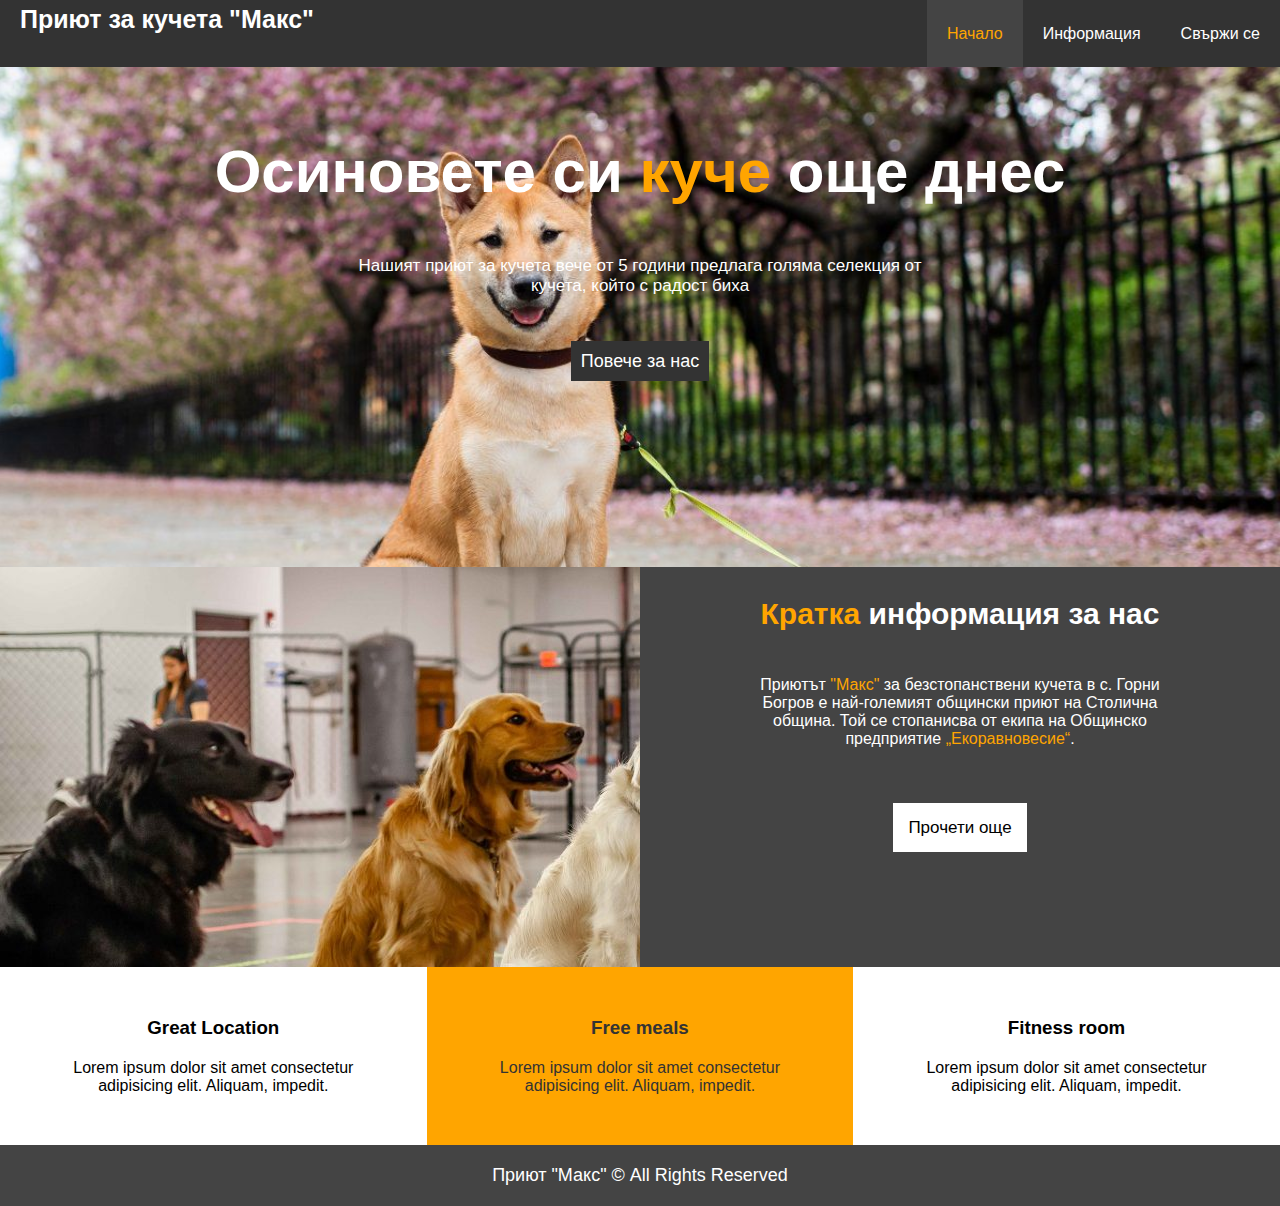
==== 1st-Website-master/index.html @ cb43c9ec "Add files via upload" ====
<html>
<head>
    <title>Hotel</title>
    <meta charset="UTF-8">
    <link rel="stylesheet" href="https://use.fontawesome.com/releases/v5.6.1/css/all.css" integrity="sha384-gfdkjb5BdAXd+lj+gudLWI+BXq4IuLW5IT+brZEZsLFm++aCMlF1V92rMkPaX4PP" crossorigin="anonymous">
    <link rel="stylesheet" href="./css/style.css">
    <meta name="viewport" content="user-scalable=no, initial-scale=1, maximum-scale=1, minimum-scale=1, width=device-width, height=device-height, target-densitydpi=device-dpi" />
    <link rel="stylesheet" media="screen and (max-width: 768px)" href="./css/mobile.css">
</head>
<body>
    <div class="navbar">
        <h2><a href="index.html">Приют за кучета "Макс"</a></h2>
        <ul>
            <li><a href="index.html" class="current">Начало</a></li>
            <li><a href="about.html" >Информация</a></li>
            <li><a href="contact.html">Свържи се</a></li>
        </ul>
    </div>
    <div class="showcase">
        <h2>Осиновете си <span class="enjoy">куче</span> още днес</h2>
        <p>Нашият приют за кучета вече от 5 години предлага голяма селекция от кучета, който с радост биха</p>
        <a href="about.html">Повече за нас</a>
    </div>
    <div class="container">
        <div class="history"> </div>
        <div class="content">
            <h2><span class="enjoy">Кратка</span> информация за нас</h2>
            <p>Приютът <span class="enjoy">"Макс"</span> за безстопанствени кучета в с. Горни Богров е най-големият общински приют на Столична община. Той се стопанисва от екипа на Общинско предприятие <span class="enjoy">„Екоравновесие“</span>.</p>
            <a href="about.html">Прочети още</a>
        </div>
    </div>
    <div>
        <div class="features">
            <div class="box">
                <i class="fas fa-paw fa-3x"></i>
                <h3>Great Location</h3>
                <p>Lorem ipsum dolor sit amet consectetur adipisicing elit. Aliquam, impedit.</p>
            </div>
            <div class="box orange-mode">
                <i class="fas fa-dog fa-3x"></i>
                <h3>Free meals</h3>
                <p>Lorem ipsum dolor sit amet consectetur adipisicing elit. Aliquam, impedit.</p>
            </div>
            <div class="box">
                <i class="fas fa-bone fa-3x"></i>
                <h3>Fitness room</h3>
                <p>Lorem ipsum dolor sit amet consectetur adipisicing elit. Aliquam, impedit.</p>
            </div>
        </div>
    </div>
    <div class="clr"></div>
    <footer>
        <p>Приют "Макс" &copy; All Rights Reserved</p>
    </footer>
</body>
</html>
---- 1st-Website-master/css/style.css ----
*{
    margin: 0px;
    padding: 0px;
    font-family: 'Segoe UI', Tahoma, Geneva, Verdana, sans-serif;
    box-sizing: border-box;
}
.navbar{
    background-color: #333333;
    overflow: hidden;
    vertical-align: top;
}
.navbar h2{
    font-size: 25px;
    float: left;
    padding-top: 5px;
}
.navbar li{
    display: flex;
    list-style: none;
    line-height: 1.7em;
    float: left;
}
.navbar ul{
    float: right;
}
a{
    text-decoration: none;
}
.navbar a{
    padding: 20px;
    color: white;
}
h1, h2, h3{
    padding-bottom: 20px;
}
.navbar li a:hover{
    background-color: #444444;
    color: orange;
}
.navbar li .current{
    background-color: #444444;
    color: orange;

}
.showcase{
    background: url('../img/showcase.jpg') no-repeat center center/cover;
    height: 500px;
    color: white;
    text-align: center;
    padding: 70px;
}
.showcase a{
    color: white;
    padding: 10px;
    font-size: 18px;
    background-color: #333333;
}
.showcase a:hover{
    color: #444;
    font-family: cursive;
    background-color: orange;
}
.showcase p{
    display: block;
    margin: auto;
    max-width: 600px;
    font-size: 17px;
    font-family: Verdana, Geneva, Tahoma, sans-serif;
    padding-bottom: 55px;
}
.showcase h2{
    font-size: 60px;
    padding-bottom: 50px;
}
.enjoy{
    color: orange;
}
.container{
    height: 400px;
}
.history{
    float: left;
    background: url('../img/photo-1.jpg') no-repeat;
    width: 50%;
    min-height: 100%;
}
.content{
    float: right;
    width: 50%;
    height: 100%;
    text-align: center;
    color: white;
    padding: 30 50px;
    background-color: #444;
}
.content h2{
    font-size: 30px;
    padding-bottom: 45px;
}
.content p{
    display: block;
    max-width: 450px;
    margin: auto;
    padding-bottom: 70px;
}
.content a{
    color: black;
    background-color: white;
    padding: 15px;
    font-size: 17px;
}
.content a:hover{
    background-color: orange;
    font-family: cursive;
    padding-left: 13px;
}
.box{
    text-align: center;
    float: left;
    width: 33.33%;
    padding: 50px;
}
.box i{
    margin-bottom: 10px;
}
.orange-mode{
    background-color: orange;
    color: #333333;
}
.dark-mode{
    background-color: #333;
    color: #fff;
}
.clr{
    clear: both;
}
footer {
    background-color: #444;
    font-size: 18px;
    padding: 20px;
    color: white;
    text-align: center;
}
#about-info{
    height: 250px;
}
.info-left{
    float: left;
    width: 50%;
    height: 100%;
    padding: 20px;
}
.info-left p{
    padding-bottom: 10px;
}
.info-right{
    float: right;
    width: 50%;
    padding: 25 0px;
    min-height: 100%;
}
.info-right img{
    display: block;
    margin: auto;
    border-radius: 50%;
    height: 100%;
    
}
.info-left h1{
    font-size: 40px;
}
.testimonials{
    height: 100%;
    background: url('../img/test-bg.jpg') no-repeat center center/cover;
    padding-top: 50px;
}
.testimonial{
    margin: 20px;
    padding: 20px;
    background-color: #f7c08a;
    border-radius: 5px;
    opacity: 0.9;
}
.testimonials h2{
    text-align: center;
    padding-bottom: 40px;
    color: #fff;
    font-size: 33px;
}
.testimonial p{
    display: block;
    width: 100%;
    padding-top: 10px;
    min-height: 100px;
}
.testimonials .testimonial img{
    width: 100px;
    float: left;
    margin-right: 60px;
    border-radius: 50%;
}
.contact{
    padding: 50px;
    height: 100%;
}
.contact h1{
    font-size: 40px;
    padding-bottom: 25px;
}
.contact p{
    padding-bottom: 10px;
}
.contact .submit{
    background-color: #333;
    border: none;
    color: #fff;
    font-size: 20px;
    padding: 7px 15px;
    outline: none;
}
.submit:hover{
    background-color: #f7c08a;
    color: black;
}
.form-group{
    padding: 15px 0px;
}
.contact .form-group label{
    display: block;
    padding-bottom: 5px;
}
.contact .form-group input,
.contact .form-group textarea{
    width: 90%;
}
.contact .form-group input:focus,
.contact .form-group textarea:focus{
    outline: none;
}
.contact .form-group input{
    padding-left: 2px;
    height: 30px;
}
textarea{
    height: 200px;
    padding: 5px;
    margin-bottom: 15px;
    max-height: 290px;
}
---- 1st-Website-master/css/mobile.css ----
.navbar h2{
    float: none;
    text-align: center;
}
.navbar li,
.navbar ul{
    float: none;
}
.navbar ul li a{
    width: 100%;
    text-align: center;
    padding: 10px;
    border-bottom: 1px #444 dotted;
}
.history{
    display: none;
}
.content{
    float: none;
    width: 100%;
}
.box{
    float: none;
    width: 100%;
}
.info-left,
.info-right{
    float: none;
    width: 100%;
}
.info-right img{
    display: none;
}
.info-left p, 
.info-left h1{
    text-align: center; 
}
#contact-info .box{
    border-bottom: 1px #444 dotted;
}
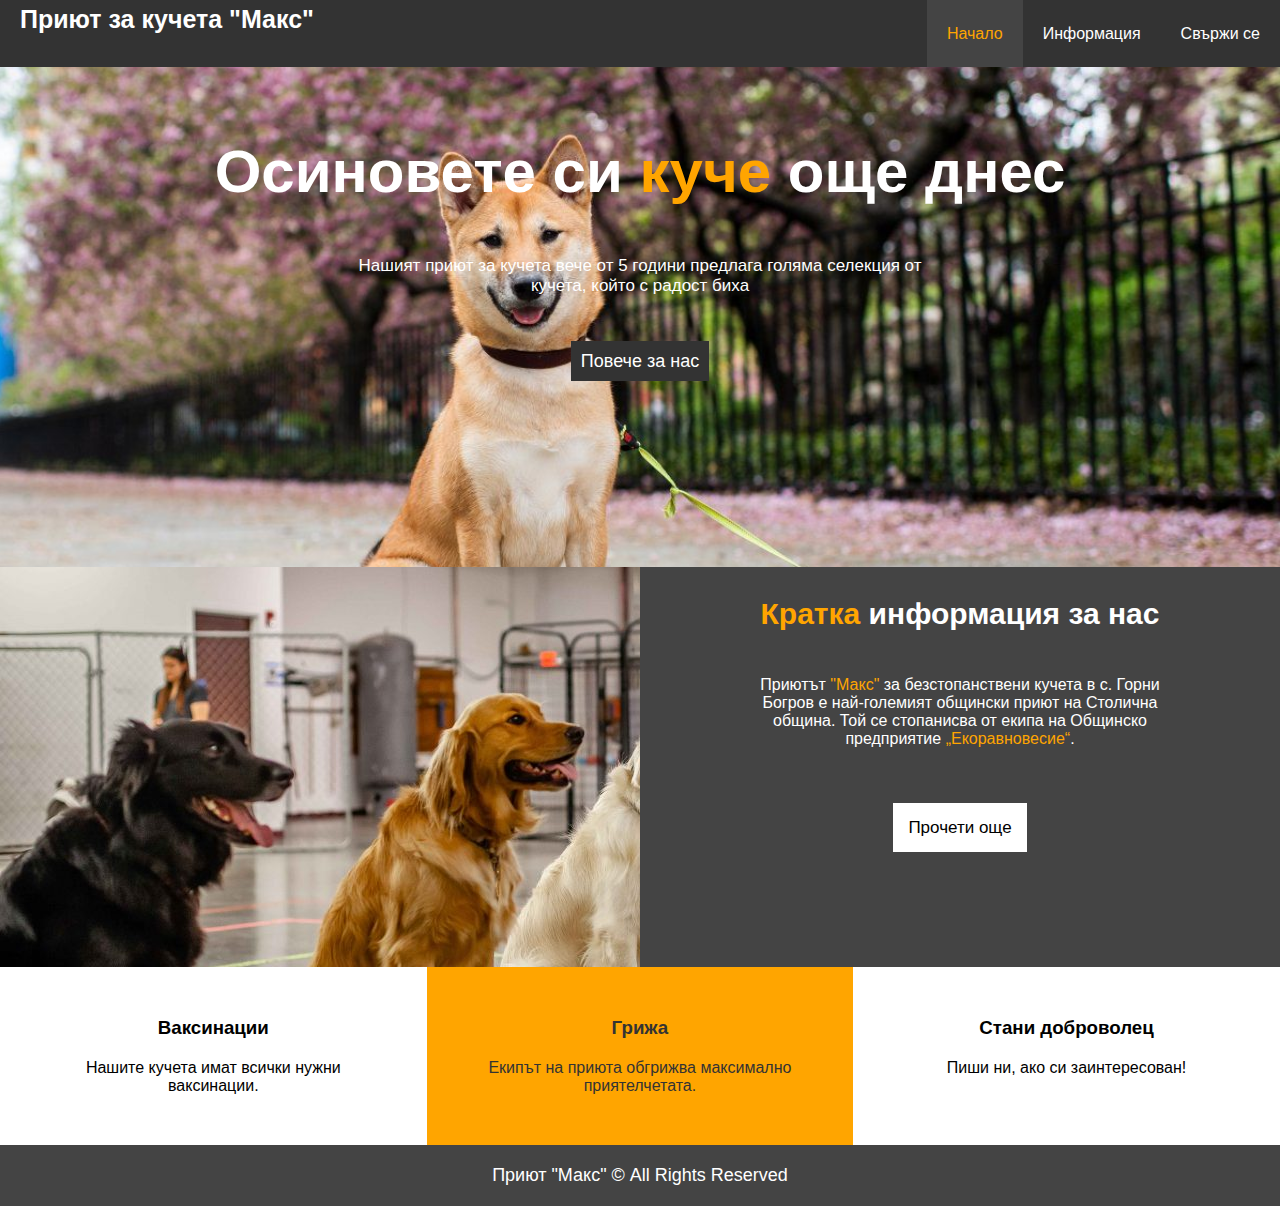
==== commit 43852192: "Add files via upload" ====
--- a/1st-Website-master/index.html
+++ b/1st-Website-master/index.html
@@ -1,6 +1,6 @@
 <html>
 <head>
-    <title>Hotel</title>
+    <title>Приют "Макс"</title>
     <meta charset="UTF-8">
     <link rel="stylesheet" href="https://use.fontawesome.com/releases/v5.6.1/css/all.css" integrity="sha384-gfdkjb5BdAXd+lj+gudLWI+BXq4IuLW5IT+brZEZsLFm++aCMlF1V92rMkPaX4PP" crossorigin="anonymous">
     <link rel="stylesheet" href="./css/style.css">
@@ -33,18 +33,18 @@
         <div class="features">
             <div class="box">
                 <i class="fas fa-paw fa-3x"></i>
-                <h3>Great Location</h3>
-                <p>Lorem ipsum dolor sit amet consectetur adipisicing elit. Aliquam, impedit.</p>
+                <h3>Ваксинации</h3>
+                <p>Нашите кучета имат всички нужни ваксинации.</p>
             </div>
             <div class="box orange-mode">
                 <i class="fas fa-dog fa-3x"></i>
-                <h3>Free meals</h3>
-                <p>Lorem ipsum dolor sit amet consectetur adipisicing elit. Aliquam, impedit.</p>
+                <h3>Грижа</h3>
+                <p>Екипът на приюта обгрижва максимално приятелчетата.</p>
             </div>
             <div class="box">
                 <i class="fas fa-bone fa-3x"></i>
-                <h3>Fitness room</h3>
-                <p>Lorem ipsum dolor sit amet consectetur adipisicing elit. Aliquam, impedit.</p>
+                <h3>Стани доброволец</h3>
+                <p>Пиши ни, ако си заинтересован!</p>
             </div>
         </div>
     </div>
--- a/1st-Website-master/css/style.css
+++ b/1st-Website-master/css/style.css
@@ -246,4 +246,7 @@
     padding: 5px;
     margin-bottom: 15px;
     max-height: 290px;
+}
+.submit{
+    cursor: pointer;
 }